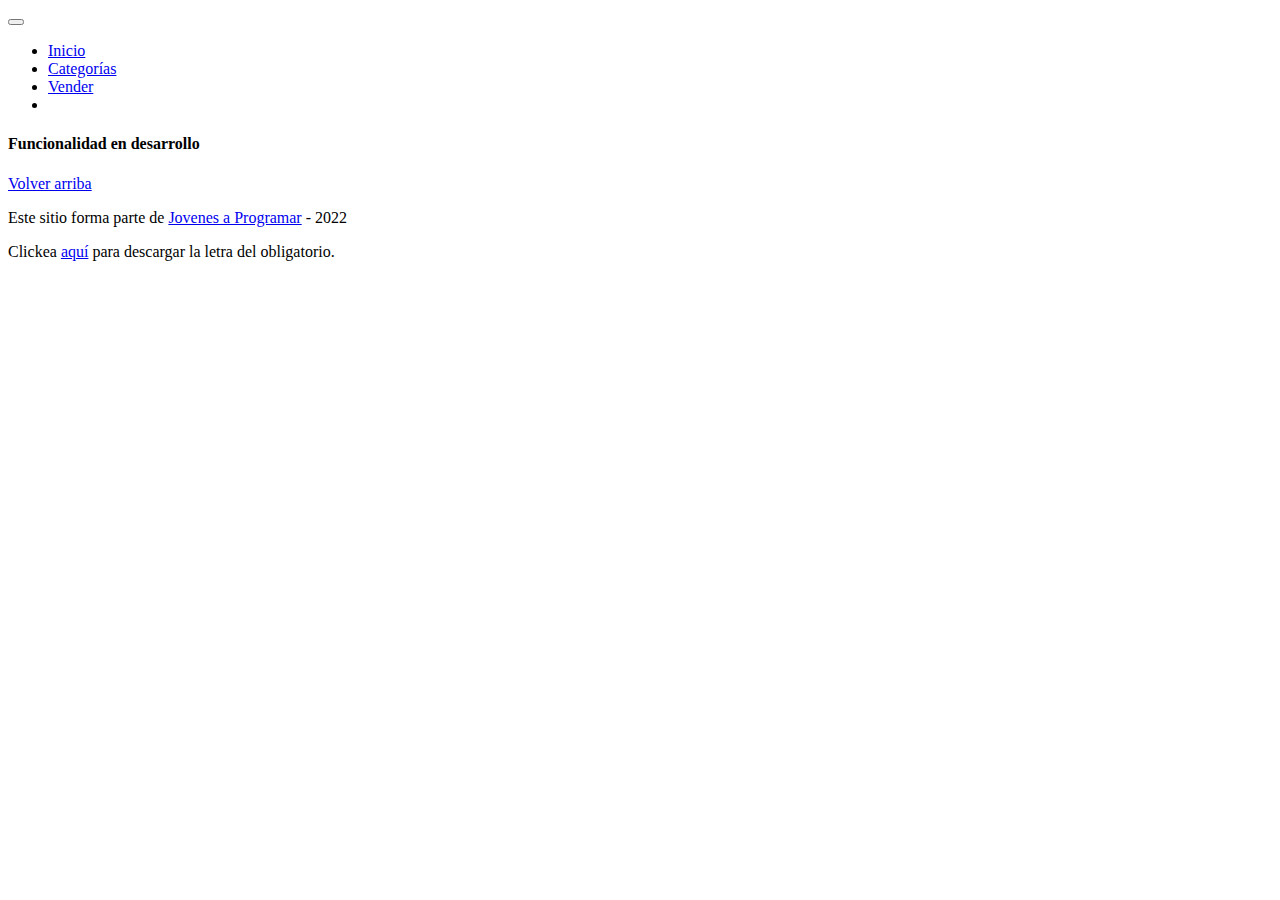
==== cart.html @ 1bc69f06 "Add files via upload" ====
<!DOCTYPE html>
<html lang="es">

<head>
  <meta http-equiv="Content-Type" content="text/html; charset=UTF-8">
  <meta name="viewport" content="width=device-width, initial-scale=1, shrink-to-fit=no">
  <title>eMercado - Todo lo que busques está aquí</title>
  <link href="https://fonts.googleapis.com/css?family=Raleway:300,300i,400,400i,700,700i,900,900i" rel="stylesheet">
  <link href="css/bootstrap.min.css" rel="stylesheet">
  <link href="css/font-awesome.min.css" rel="stylesheet">
  <link href="css/styles.css" rel="stylesheet">
</head>

<body>
  <nav class="navbar navbar-expand-lg navbar-dark bg-dark p-1">
    <div class="container">
      <button class="navbar-toggler" type="button" data-bs-toggle="collapse" data-bs-target="#navbarNav"
        aria-controls="navbarNav" aria-expanded="false" aria-label="Toggle navigation">
        <span class="navbar-toggler-icon"></span>
      </button>
      <div class="collapse navbar-collapse" id="navbarNav">
        <ul class="navbar-nav w-100 justify-content-between">
          <li class="nav-item">
            <a class="nav-link" href="index.html">Inicio</a>
          </li>
          <li class="nav-item">
            <a class="nav-link" href="categories.html">Categorías</a>
          </li>
          <li class="nav-item">
            <a class="nav-link" href="sell.html">Vender</a>
          </li>
          <li class="nav-item">
          </li>
        </ul>
      </div>
    </div>
  </nav>
  <main>
    <div class="container">
      <div class="alert alert-danger text-center" role="alert">
        <h4 class="alert-heading">Funcionalidad en desarrollo</h4>
      </div>
    </div>
  </main>
  <footer class="text-muted">
    <div class="container">
      <p class="float-end">
        <a href="#">Volver arriba</a>
      </p>
      <p>Este sitio forma parte de <a href="https://jovenesaprogramar.edu.uy/" target="_blank">Jovenes a Programar</a> -
        2022</p>
      <p>Clickea <a target="_blank" href="Letra.pdf">aquí</a> para descargar la letra del obligatorio.</p>
    </div>
  </footer>
  <div id="spinner-wrapper">
    <div class="lds-ring">
      <div></div>
      <div></div>
      <div></div>
      <div></div>
    </div>
  </div>
  <script src="js/bootstrap.bundle.min.js"></script>
  <script src="js/init.js"></script>
  <script src="js/cart.js"></script>
</body>

</html>
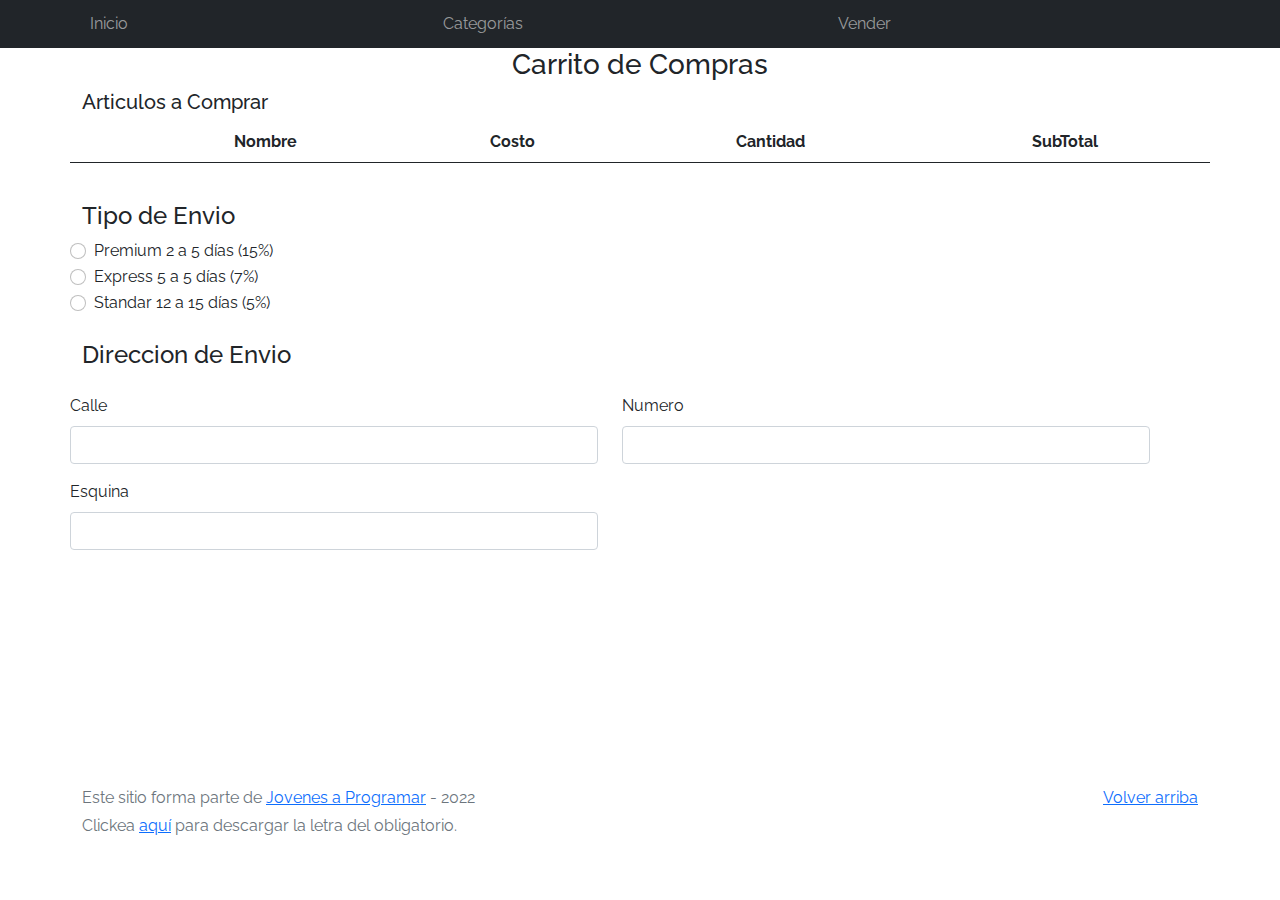
==== commit 994cbfb5: "Version5" ====
--- a/cart.html
+++ b/cart.html
@@ -10,6 +10,13 @@
   <link href="css/font-awesome.min.css" rel="stylesheet">
   <link href="css/styles.css" rel="stylesheet">
 </head>
+
+<style>
+  .cart-img {
+    height: 80px;
+}
+</style>
+
 
 <body>
   <nav class="navbar navbar-expand-lg navbar-dark bg-dark p-1">
@@ -35,13 +42,89 @@
       </div>
     </div>
   </nav>
+
   <main>
     <div class="container">
-      <div class="alert alert-danger text-center" role="alert">
-        <h4 class="alert-heading">Funcionalidad en desarrollo</h4>
+      <div class="text-center">
+        <h3 class="alert-heading">Carrito de Compras</h3>
+     </div>
+     <div class="row">
+     <h5>Articulos a Comprar</h5>
+    <table id="cartShop" class="table table-striped table-hover text-center align-middle">
+    <thead lass="bg-light">
+       <tr>
+       <th scope="col"></th>
+       <th scope="col">Nombre</th>
+       <th  scope="col">Costo</th>
+       <th scope="col">Cantidad</th>
+       <th scope="col">SubTotal</th>
+      </tr>
+    </thead>
+
+    <tbody>
+      <tr>
+      </tr>
+  </tbody>
+  </table>
+<div class="row pt-4">
+<h4>Tipo de Envio</h4>
+<div class="form-check">
+  <input class="form-check-input" type="radio" name="flexRadioDefault" id="express-radio">
+  <label class="form-check-label" for="premium-radio">
+    Premium 2 a 5 días (15%)
+</label>
+</div>
+
+<div class="form-check">
+  <input class="form-check-input" type="radio" name="flexRadioDefault" id="express-radio">
+  <label class="form-check-label" for="premium-radio">
+    Express 5 a 5 días (7%)
+</label>
+</div>
+
+<div class="form-check">
+  <input class="form-check-input" type="radio" name="flexRadioDefault" id="express-radio">
+  <label class="form-check-label" for="premium-radio">
+    Standar 12 a 15 días (5%)
+</label>
+</div>
+</div>
+
+
+<div class="row pt-4 pb-2">
+<h4>Direccion de Envio</h4>
+
+<div class="row row-cols-2 gy-3 ge-5 mt-0 ps-0">
+  <div class="col">
+  <label for="street" class="form-label">Calle</label>
+  <input type="text" class="form-control" id="street">
+  </div>
+
+  <div class="col">
+    <label for="stnumber" class="form-label">Numero</label>
+    <input type="text" class="form-control" id="st-number">
+    </div>
+
+    <div class="col">
+      <label for="stcorner" class="form-label">Esquina</label>
+      <input type="text" class="form-control" id="stcorner">
       </div>
-    </div>
+</div>
+
+</div>
+
+
+
+
+</div>
+</div>
   </main>
+
+
+
+
+
+
   <footer class="text-muted">
     <div class="container">
       <p class="float-end">
--- a/css/styles.css
+++ b/css/styles.css
@@ -0,0 +1,192 @@
+.jumbotron,
+.card-body,
+.container,
+.site-header {
+  font-family: 'Raleway', serif !important;
+}
+
+.jumbotron .display-4 {
+  font-weight: bold;
+}
+
+nav a {
+  text-decoration: none;
+}
+
+.bd-placeholder-img {
+  font-size: 1.125rem;
+  text-anchor: middle;
+  -webkit-user-select: none;
+  -moz-user-select: none;
+  -ms-user-select: none;
+  user-select: none;
+}
+
+@media (min-width: 768px) {
+  .bd-placeholder-img-lg {
+    font-size: 3.5rem;
+  }
+}
+
+.jumbotron {
+  height: 50vh;
+  padding: 5em inherit;
+  margin-bottom: 0;
+  background-color: #53C0FB;
+  background: url('../img/cover_back.png');
+  background-size: cover;
+  background-position: center;
+  background-repeat: no-repeat;
+  color: black;
+  font-weight: bold;
+}
+
+@media (min-width: 768px) {
+  .jumbotron {
+    padding-top: 6rem;
+    padding-bottom: 6rem;
+  }
+}
+
+.jumbotron p:last-child {
+  margin-bottom: 0;
+}
+
+.jumbotron-heading {
+  font-weight: 300;
+}
+
+.jumbotron .container {
+  max-width: 40rem;
+  background-color: rgba(255, 255, 255, 0.5);
+  border-radius: 10px;
+  text-shadow: 1px 1px 2px grey;
+}
+
+.jumbotron .lead {
+  font-size: 38px;
+}
+
+footer {
+  padding-top: 3rem;
+  padding-bottom: 3rem;
+}
+
+footer p {
+  margin-bottom: .25rem;
+}
+
+.site-header a {
+  color: white;
+  transition: ease-in-out color .15s;
+}
+
+.site-header .dropdown-menu a {
+  color: black;
+  padding: 10px;
+  margin: 20px;
+}
+
+.dropzone {
+  border: 2px dashed #0087F7;
+  border-radius: 5px;
+  background: white;
+}
+
+.img-fit {
+  max-height: 100%;
+}
+
+.alert {
+  position: fixed;
+  top: 80px;
+  width: 50%;
+  left: 50%;
+  transform: translate(-50%, 0);
+}
+
+.lds-ring {
+  display: inline-block;
+  position: relative;
+  width: 64px;
+  height: 64px;
+  top: 50%;
+  left: 50%;
+}
+
+.cursor-active {
+  cursor: pointer;
+}
+
+.left {
+  float: left;
+  padding: 4px;
+  background-color: rgba(255, 255, 255, 0.5);
+}
+
+.lds-ring div {
+  box-sizing: border-box;
+  display: block;
+  position: absolute;
+  width: 51px;
+  height: 51px;
+  margin: 6px;
+  border: 6px solid #fff;
+  border-radius: 50%;
+  animation: lds-ring 1.2s cubic-bezier(0.5, 0, 0.5, 1) infinite;
+  border-color: #fff transparent transparent transparent;
+}
+
+.lds-ring div:nth-child(1) {
+  animation-delay: -0.45s;
+}
+
+.lds-ring div:nth-child(2) {
+  animation-delay: -0.3s;
+}
+
+.lds-ring div:nth-child(3) {
+  animation-delay: -0.15s;
+}
+
+@keyframes lds-ring {
+  0% {
+    transform: rotate(0deg);
+  }
+
+  100% {
+    transform: rotate(360deg);
+  }
+}
+
+.signin {
+  width: 100%;
+  max-width: 330px;
+  padding: 15px;
+  margin: auto;
+}
+
+#spinner-wrapper {
+  position: fixed;
+  background-color: rgba(0, 0, 0, 0.5);
+  width: 100%;
+  height: 100%;
+  top: 0;
+  left: 0;
+  z-index: 1021;
+  display: none;
+}
+
+main {
+  min-height: calc(100vh - 210px);
+}
+
+a.custom-card,
+a.custom-card:hover {
+  color: inherit;
+  text-decoration: inherit;
+}
+
+.checked {
+  color: orange;
+}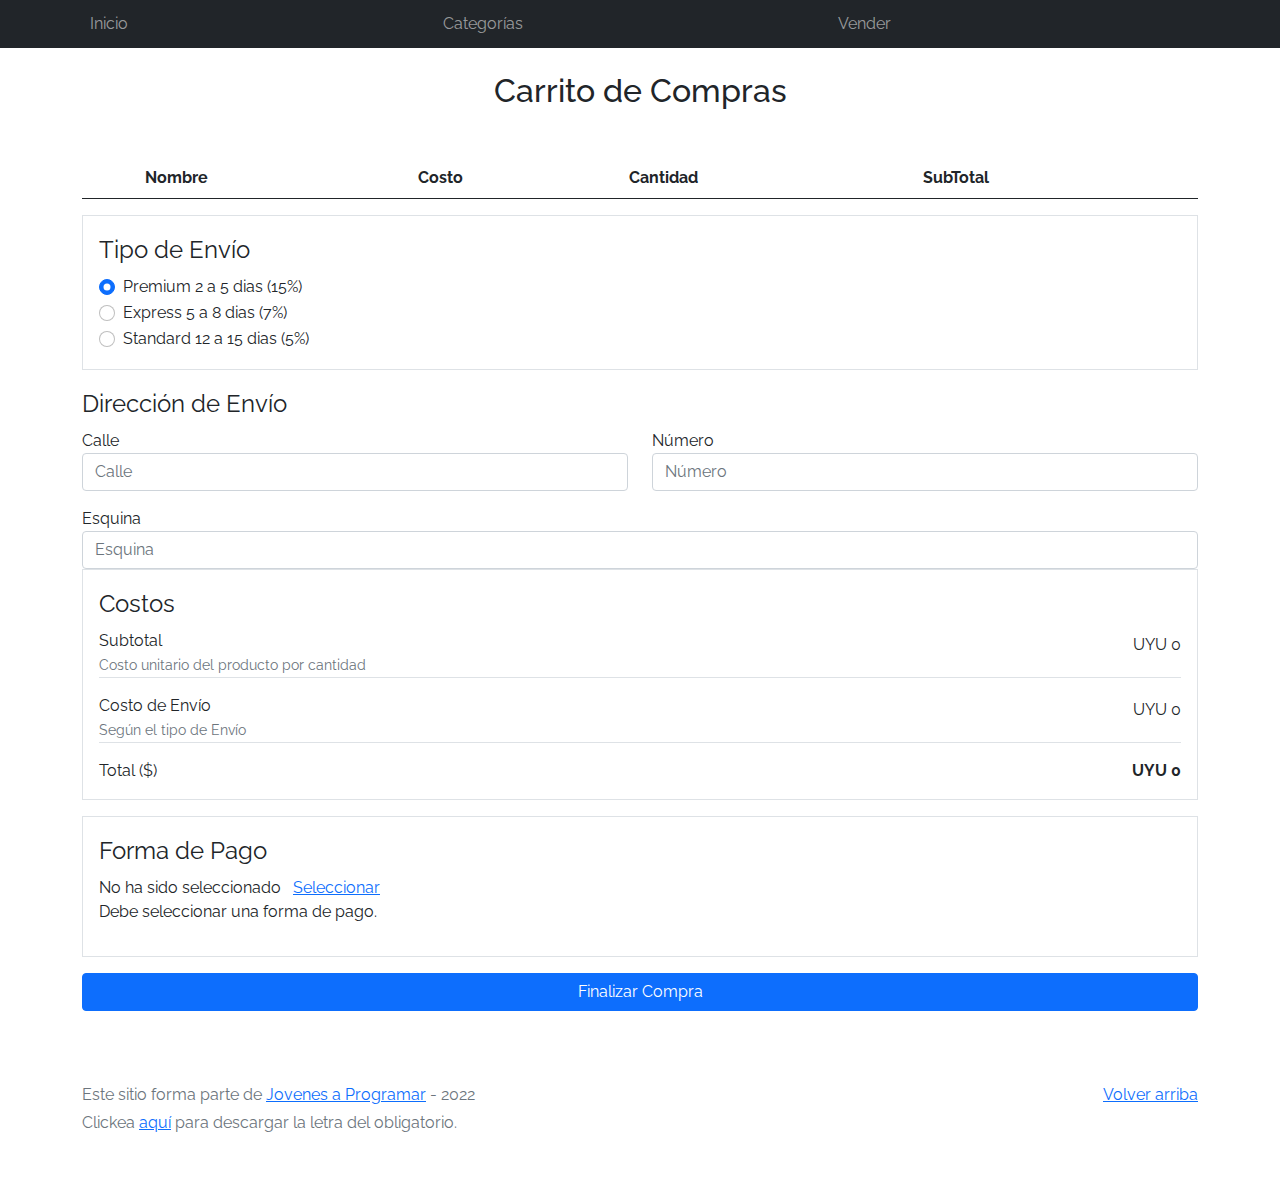
==== commit 5feefe85: "Version6" ====
--- a/cart.html
+++ b/cart.html
@@ -44,81 +44,183 @@
   </nav>
 
   <main>
-    <div class="container">
-      <div class="text-center">
-        <h3 class="alert-heading">Carrito de Compras</h3>
-     </div>
-     <div class="row">
-     <h5>Articulos a Comprar</h5>
-    <table id="cartShop" class="table table-striped table-hover text-center align-middle">
-    <thead lass="bg-light">
-       <tr>
-       <th scope="col"></th>
-       <th scope="col">Nombre</th>
-       <th  scope="col">Costo</th>
-       <th scope="col">Cantidad</th>
-       <th scope="col">SubTotal</th>
-      </tr>
-    </thead>
-
-    <tbody>
-      <tr>
-      </tr>
-  </tbody>
-  </table>
-<div class="row pt-4">
-<h4>Tipo de Envio</h4>
-<div class="form-check">
-  <input class="form-check-input" type="radio" name="flexRadioDefault" id="express-radio">
-  <label class="form-check-label" for="premium-radio">
-    Premium 2 a 5 días (15%)
-</label>
-</div>
-
-<div class="form-check">
-  <input class="form-check-input" type="radio" name="flexRadioDefault" id="express-radio">
-  <label class="form-check-label" for="premium-radio">
-    Express 5 a 5 días (7%)
-</label>
-</div>
-
-<div class="form-check">
-  <input class="form-check-input" type="radio" name="flexRadioDefault" id="express-radio">
-  <label class="form-check-label" for="premium-radio">
-    Standar 12 a 15 días (5%)
-</label>
-</div>
-</div>
-
-
-<div class="row pt-4 pb-2">
-<h4>Direccion de Envio</h4>
-
-<div class="row row-cols-2 gy-3 ge-5 mt-0 ps-0">
-  <div class="col">
-  <label for="street" class="form-label">Calle</label>
-  <input type="text" class="form-control" id="street">
-  </div>
-
-  <div class="col">
-    <label for="stnumber" class="form-label">Numero</label>
-    <input type="text" class="form-control" id="st-number">
-    </div>
-
-    <div class="col">
-      <label for="stcorner" class="form-label">Esquina</label>
-      <input type="text" class="form-control" id="stcorner">
-      </div>
-</div>
-
-</div>
-
-
-
-
-</div>
-</div>
+    <div class="container py-4">
+      <h2 class="text-center mb-5">Carrito de Compras</h2>
+      <table class="table">
+        <thead>
+          <tr>
+            <th scope="col"></th>
+            <th scope="col">Nombre</th>
+            <th scope="col">Costo</th>
+            <th scope="col">Cantidad</th>
+            <th scope="col">SubTotal</th>
+          </tr>
+        </thead>
+        <tbody id="cartProducts"></tbody>
+      </table>
+      <form id="cartForm" class="needs-validation" novalidate>
+        <fieldset class="form-group border p-3 mb-3" id="shippingType">
+          <div class="row">
+            <legend class="col-form-label pt-0 fs-4">Tipo de Envío</legend>
+            <div class="">
+              <div class="form-check">
+                <input class="form-check-input" type="radio" name="shippingType" id="premium" value="premium" checked="" />
+                <label class="form-check-label" for="premium"> Premium 2 a 5 dias (15%) </label>
+              </div>
+              <div class="form-check">
+                <input class="form-check-input" type="radio" name="shippingType" id="express" value="express" />
+                <label class="form-check-label" for="express"> Express 5 a 8 dias (7%) </label>
+              </div>
+              <div class="form-check">
+                <input class="form-check-input" type="radio" name="shippingType" id="standard" value="standard" />
+                <label class="form-check-label" for="standard"> Standard 12 a 15 dias (5%) </label>
+              </div>
+            </div>
+          </div>
+        </fieldset>
+
+        <form class="row pt-4 pb-2 needs-validation" novalidate>
+          <div class="row">
+            <legend class="col-form-label pt-0 fs-4">Dirección de Envío</legend>
+            <div>
+              <div class="form-row row">
+                <div class="form-group col-md-6 mb-3">
+                  <label for="inputStreet">Calle</label>
+                  <input type="text" pattern="[A-Za-z]+" class="form-control col-4" id="inputStreet" placeholder="Calle" required="" />
+                  <div class="invalid-feedback">Debe de ingresar una calle.</div>
+                </div>
+                <div class="form-group col-md-6 mb-3">
+                  <label for="inputNumber">Número</label>
+                  <input type="number" min="0" class="form-control col-4" id="inputNumber" placeholder="Número" required="" />
+                  <div class="invalid-feedback">Debe de ingresar un número de calle.</div>
+                </div>
+              </div>
+              <div class="form-group">
+                <label for="inputStInt">Esquina</label>
+                <input type="text" class="form-control" id="inputStInt" placeholder="Esquina" required="" />
+                <div class="invalid-feedback">Debe de ingresar una esquina.</div>
+              </div>
+            </div>
+          </div>
+      </form>
+
+
+      
+        <fieldset class="form-group border p-3 mb-3" id="costs">
+          <div class="row">
+            <legend class="col-form-label pt-0 fs-4">Costos</legend>
+            <div class="">
+              <div class="mb-3 d-flex justify-content-between border-bottom align-items-center">
+                <div>
+                  <p class="p-0 m-0">Subtotal</p>
+                  <small class="text-muted font-italic">Costo unitario del producto por cantidad</small>
+                </div>
+                <div>
+                  <p id="subTotal">UYU 0</p>
+                </div>
+              </div>
+              <div class="mb-3 d-flex justify-content-between border-bottom align-items-center">
+                <div>
+                  <p class="p-0 m-0">Costo de Envío</p>
+                  <small class="text-muted font-italic">Según el tipo de Envío</small>
+                </div>
+                <div>
+                  <p id="shoppingCost">UYU 0</p>
+                </div>
+              </div>
+              <div class="d-flex justify-content-between align-items-center">
+                <div>
+                  <p class="p-0 m-0 font-weight-bold">Total ($)</p>
+                </div>
+                <div>
+                  <p id="total" class="fw-bold mb-0">UYU 0</p>
+                </div>
+              </div>
+            </div>
+          </div>
+        </fieldset>
+
+        <fieldset class="form-group border p-3 mb-3" id="form">
+          <div class="row">
+            <legend class="col-form-label pt-0 fs-4">Forma de Pago</legend>
+            <div class="">
+              <div class="">
+                <div class="">
+                  <p class="p-0 me-2 d-inline" id="paymentSelection">No ha sido seleccionado</p>
+                  <a href="#" data-bs-toggle="modal" data-bs-target="#exampleModal">Seleccionar</a>
+                </div>
+                <p class="invalidFeedback">Debe seleccionar una forma de pago.</p>
+              </div>
+            </div>
+          </div>
+        </fieldset>
+
+        <button class="btn btn-primary col-12" id="submitForm" type="submit">Finalizar Compra</button>
+
+        
+
+        <!-- Modal -->
+        <div class="modal fade" id="exampleModal" tabindex="-1" aria-labelledby="exampleModalLabel" aria-hidden="true">
+          <div class="modal-dialog">
+            <div class="modal-content">
+              <div class="modal-header">
+                <h5 class="modal-title" id="exampleModalLabel">Forma de Pago</h5>
+                <button type="button" class="btn-close" data-bs-dismiss="modal" aria-label="Close"></button>
+              </div>
+
+              <form id="pmForm" class="modal-body needs-validation" novalidate>
+              <div class="modal-body">
+                <div class="border-bottom pb-3 mb-3">
+                  <input type="radio" id="paymentMethod1" name="paymentMethod" />
+                  <label for="paymentMethod1">Tarjeta de Crédito</label>
+                </div>
+
+                <div class="row g-3 mb-3">
+                  <div class="col-sm-6">
+                    <label for="cardNumber" class="form-label">Número de Tarjeta</label>
+                    <input type="number" class="form-control cc-info" id="cardNumber" required />
+                    <div class="invalid-feedback">Ingrese el número de su tarjeta.</div>
+                  </div>
+
+                  <div class="col-sm-6">
+                    <label for="securityCode" class="form-label">Código de Seguridad</label>
+                    <input type="number" class="form-control cc-info" id="securityCode" required />
+                    <div class="invalid-feedback">Ingrese el código de seguridad de su tarjeta.</div>
+                  </div>
+
+                  <div class="col-sm-6">
+                    <label for="expiration" class="form-label">Vencimiento (MM/AA)</label>
+                    <input type="text" class="form-control cc-info" id="expiration" required />
+                    <div class="invalid-feedback">Ingrese el vencimiento de su tarjeta.</div>
+                  </div>
+                </div>
+
+                <div class="border-bottom pb-3 mb-3">
+                  <input type="radio" id="paymentMethod2" name="paymentMethod" />
+                  <label for="paymentMethod2">Transferencia Bancaria</label>
+                </div>
+
+                <div class="row g-3">
+                  <div class="col-sm-6">
+                    <label for="accountNumber" class="form-label">Número de Cuenta</label>
+                    <input type="number" class="form-control" id="accountNumber" required />
+                    <div class="invalid-feedback">Ingrese un número de cuenta.</div>
+                  </div>
+                </div>
+              </div>
+              </form>
+              <div class="modal-footer">
+                <button type="button" class="btn btn-primary" data-bs-dismiss="modal">Cerrar</button>
+              </div>
+            </div>
+          </div>
+        </div>
+        <!-- Modal -->
+      </form>
+    </div>
   </main>
+
+
 
 
 
